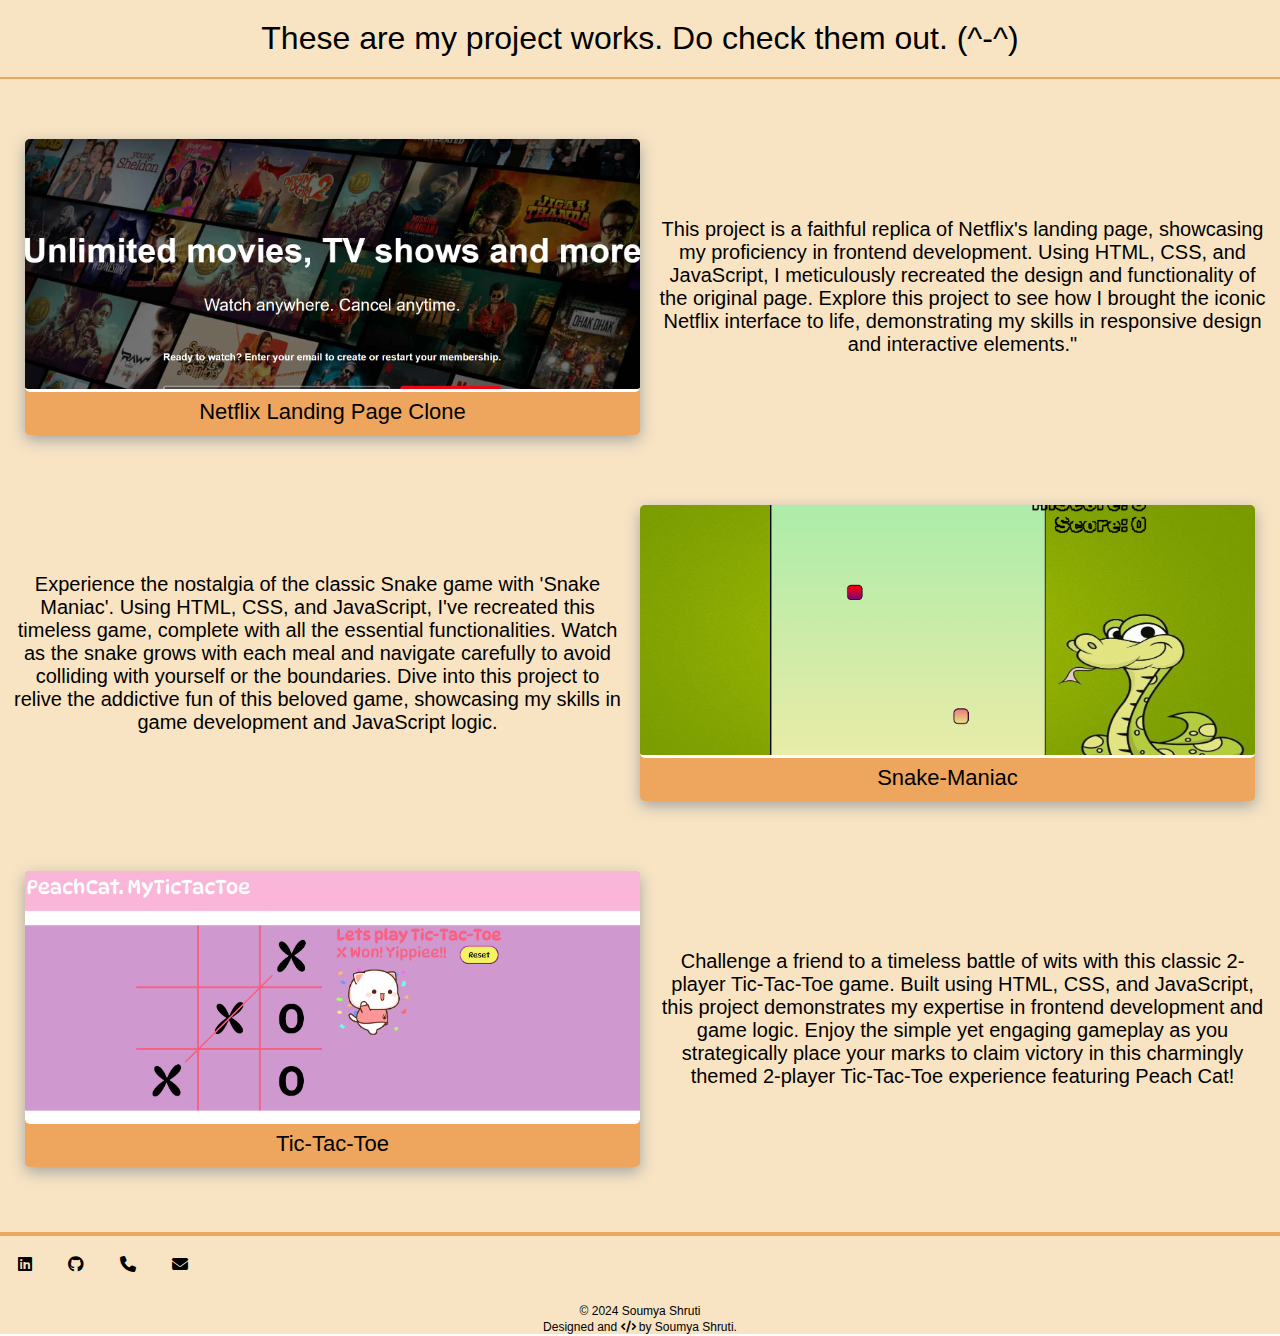
==== projects.html @ 02a7174b "new changes" ====
<!DOCTYPE html>
<html lang="en">
<head>
    <meta charset="UTF-8">
    <meta name="viewport" content="width=device-width, initial-scale=1.0">
    <title>My Projects</title>
    <link rel="stylesheet" href="projects.css">
    <link rel="stylesheet" href="https://cdnjs.cloudflare.com/ajax/libs/font-awesome/6.5.1/css/all.min.css">
    
</head>
<body>
    <section class="projects-section" id="projects-page">
        <div class="project-heading">
            <h1>
                These are my project works. Do check them out. (^-^)
            </h1>
        </div>
        <div class="projects">
            <div class="project">
                <a class="project-card" href="">
                    <img src="./assets/Screenshot (1014).png" alt="project1">
                    <p>Netflix Landing Page Clone</p>
                </a>
                <p class="project-desc">This project is a faithful replica of Netflix's landing page, showcasing my proficiency in frontend development. Using HTML, CSS, and JavaScript, I meticulously recreated the design and functionality of the original page. Explore this project to see how I brought the iconic Netflix interface to life, demonstrating my skills in responsive design and interactive elements."</p>
            
            </div>
            <!-- <div class="project">
                <a class="project-card" href="https://soumyru.github.io/Netflix-Clone/">
                    <img src="./assets/Screenshot (1014).png">
                    <p>Netflix-Clone</p>
                </a>
                <p class="project-desc">Lorem ipsum dolor sit amet, consectetur adipisicing elit. Architecto, praesentium.</p>
                
            </div> -->
            <div class="project"><a class="project-card" href="https://soumyru.github.io/Snake-Maniac/">
                <img src="./assets/snakeManiac.png">
                <p>Snake-Maniac</p>
            </a>
            <p class="project-desc">Experience the nostalgia of the classic Snake game with 'Snake Maniac'. Using HTML, CSS, and JavaScript, I've recreated this timeless game, complete with all the essential functionalities. Watch as the snake grows with each meal and navigate carefully to avoid colliding with yourself or the boundaries. Dive into this project to relive the addictive fun of this beloved game, showcasing my skills in game development and JavaScript logic.</p>
            </div>
            <div class="project">
                <a class="project-card" href="https://soumyru.github.io/Tic-Tac-Toe/">
                    <img src="./assets/peachCat.png">
                    <p>Tic-Tac-Toe</p>
                </a>
                <p class="project-desc">Challenge a friend to a timeless battle of wits with this classic 2-player Tic-Tac-Toe game. Built using HTML, CSS, and JavaScript, this project demonstrates my expertise in frontend development and game logic. Enjoy the simple yet engaging gameplay as you strategically place your marks to claim victory in this charmingly themed 2-player Tic-Tac-Toe experience featuring Peach Cat!</p>
                
            </div>
            <!-- <a class="project-card" href="">
                <img src="">
                <p>Project5</p>
            </a>
            <p class="project-desc">Lorem ipsum dolor sit amet, consectetur adipisicing elit. Architecto, praesentium.</p>
            <a class="project-card" href="https://soumyru.github.io/Tic-Tac-Toe/">
                <img src="./assets/peachCat.png">
                <p>Project6</p>
            </a>
            <p class="project-desc">Lorem ipsum dolor sit amet, consectetur adipisicing elit. Architecto, praesentium.</p> -->
            </div>
    </section>
    <footer class="footer">
        <section class="contact-section" id="contact-section">
            <div class="contacts">
                <a href="https://www.linkedin.com/in/soumya-s-b2384b203/" target="_blank"><i class="fa-brands fa-linkedin"></i></a>
                <a href="https://github.com/soumyru" target="_blank"><i class="fa-brands fa-github"></i></a>
                <a href="tel:+919006113094"><i class="fa-solid fa-phone"></i></a>
                <a href="mailto:soumya.shruti1120@gmail.com" target="_blank"><i class="fa-solid fa-envelope"></i></a>
            </div>   
        </section>
        <p class="footer-p">&copy; 2024 Soumya Shruti</p>
        <p class="footer-p">Designed and <i class="fa-solid fa-code"></i> by Soumya Shruti.</p>
    </footer>
</body>
</html>
---- projects.css ----
*{
    margin: 0;
    padding: 0;
}

body{
    font-family:'Segoe UI', Tahoma, Geneva, Verdana, sans-serif;
    
}

.projects-section{
    width: 100%;
    display: flex;
    margin: 0 auto;
    flex-direction: column;
    flex-wrap: wrap;
    align-items: center;
    /* padding: 20px 20px; */
    /* background: linear-gradient(to bottom, #ffffff,rgb(238, 165, 93)); */
    background-color: rgb(248, 228, 195);
    border-bottom:  rgb(238, 165, 93) 2px solid;
}

.project-heading{
    display: flex;
    position: relative;
    width: 100%;
    justify-content: center;
    padding: 20px 0;
    color: black;
    margin-bottom: 15px;
    border-bottom:  rgb(238, 165, 93) 2px solid;
}

.project-heading h1{
    font-weight: 400;
}
.projects{
    width: 100%;
    display: flex;
    flex-direction: row;
    flex-wrap: wrap;
    justify-content: center;
    align-items: center;
    padding: 20px 0;
    /* background-color: #0c2e28; */
}

.project{
    display: flex;
    flex-wrap: wrap;
    width: 100%;
    margin-bottom: 20px;
    /* height: auto; */
    padding: 10px;
}

.project-card{
   width: 200px;
   max-height: 300px;
   margin: 15px;
   text-align: center;
   font-size: 30px;
   text-decoration: none;
   border-radius: 5px;
   box-shadow:0 5px 15px rgb(164, 164, 164);
   flex: 1;
   background: rgb(238, 165, 93);
}

.project:nth-child(even) {
    flex-direction: row-reverse;
}

.project-card img{
    width: 100%;
    height: auto;
    max-height: 250px;
    object-fit: cover;
    border-bottom: 3px #fff solid;
    border-radius: 5px;
}

.project-card p{
    display: flex;
    position: relative;
    align-items: center;
    justify-content: center;
    margin:0 auto;
    color: #000;
    font-size: 22px;
    margin-bottom: 10px;
}

.project-card p:hover{
    color: rgb(188, 94, 0);
}

.project-desc{
    display: flex;
    position: relative;
    align-items: center;
    margin: 0 auto;
    text-align: center;
    text-wrap:wrap;
    flex: 1;
    font-size: 20px;
    color: black;
    font-weight: 200;
    justify-content: center;
}

.footer{
    width: 100%;
    height: auto;
    text-align: center;
    color: black;
    background-color: rgb(248, 228, 195);
    border-top:rgb(238, 165, 93) 2px solid; 
}

.contact-section{
    width: 100%;
    display: flex;
    flex-direction: column;
    padding-top: 20px;
    text-align: left;
    margin: 0 auto;
    margin-bottom: 30px;
}

.contact-section p{
    margin-bottom: 12px;
    font-size: 25px;
    font-weight: 500;
    padding-left: 20px;
}

.contacts{
    display: flex;
    position: relative;
    text-align: left;   
}

.contacts a{
    text-decoration: none;
    color: black;
    padding: 0 18px;
}

.contacts a:hover{
    color: rgb(235, 146, 58);
}

.footer-p{
    font-size: 12px;
    margin-bottom: 2px;
}
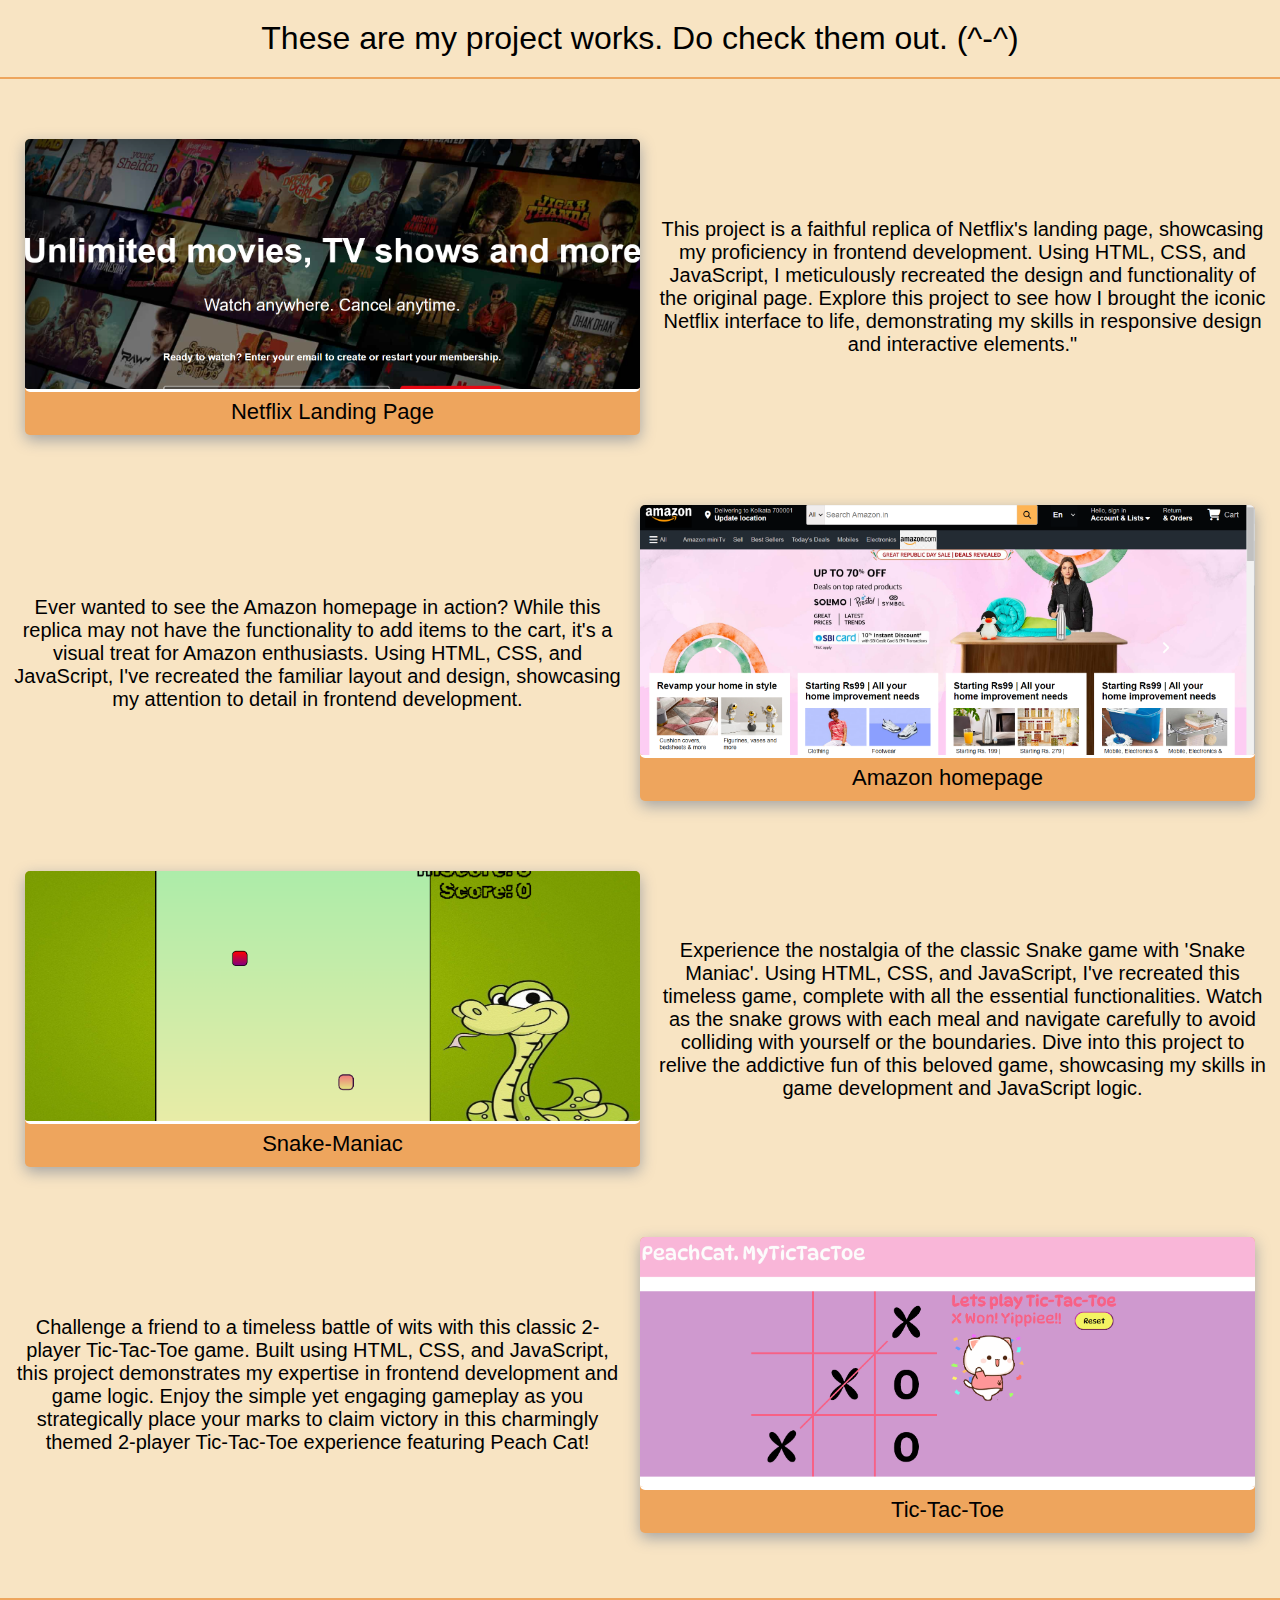
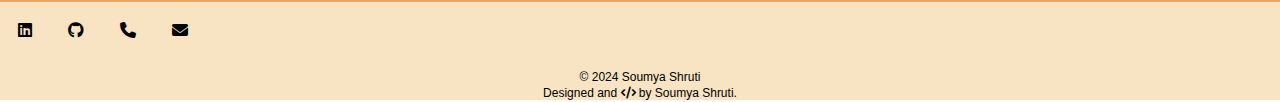
==== commit 93bc9584: "project added" ====
--- a/projects.html
+++ b/projects.html
@@ -19,19 +19,19 @@
             <div class="project">
                 <a class="project-card" href="">
                     <img src="./assets/Screenshot (1014).png" alt="project1">
-                    <p>Netflix Landing Page Clone</p>
+                    <p>Netflix Landing Page</p>
                 </a>
                 <p class="project-desc">This project is a faithful replica of Netflix's landing page, showcasing my proficiency in frontend development. Using HTML, CSS, and JavaScript, I meticulously recreated the design and functionality of the original page. Explore this project to see how I brought the iconic Netflix interface to life, demonstrating my skills in responsive design and interactive elements."</p>
             
             </div>
-            <!-- <div class="project">
-                <a class="project-card" href="https://soumyru.github.io/Netflix-Clone/">
-                    <img src="./assets/Screenshot (1014).png">
-                    <p>Netflix-Clone</p>
+            <div class="project">
+                <a class="project-card" href="https://soumyru.github.io/amazon-homepage-clone/">
+                    <img src="./assets/Screenshot (1026).png">
+                    <p>Amazon homepage</p>
                 </a>
-                <p class="project-desc">Lorem ipsum dolor sit amet, consectetur adipisicing elit. Architecto, praesentium.</p>
+                <p class="project-desc">Ever wanted to see the Amazon homepage in action? While this replica may not have the functionality to add items to the cart, it's a visual treat for Amazon enthusiasts. Using HTML, CSS, and JavaScript, I've recreated the familiar layout and design, showcasing my attention to detail in frontend development.</p>
                 
-            </div> -->
+            </div>
             <div class="project"><a class="project-card" href="https://soumyru.github.io/Snake-Maniac/">
                 <img src="./assets/snakeManiac.png">
                 <p>Snake-Maniac</p>
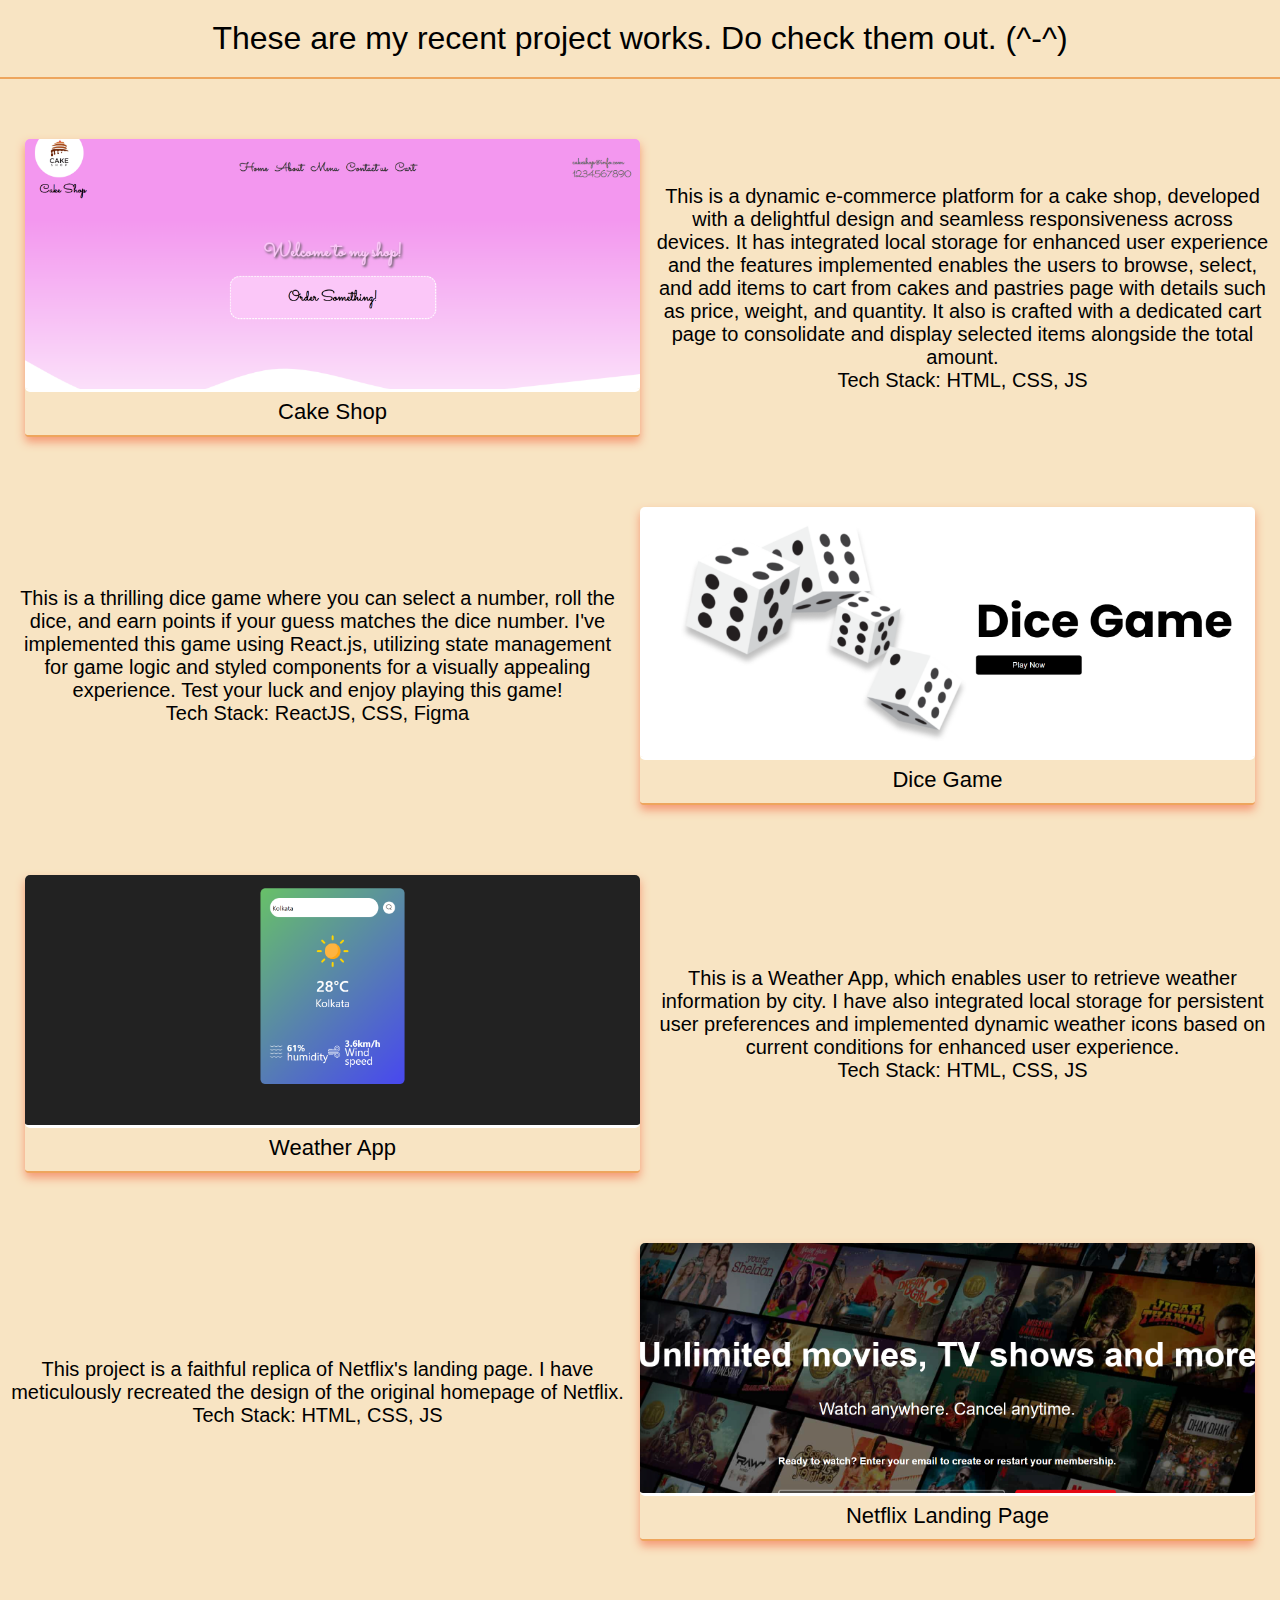
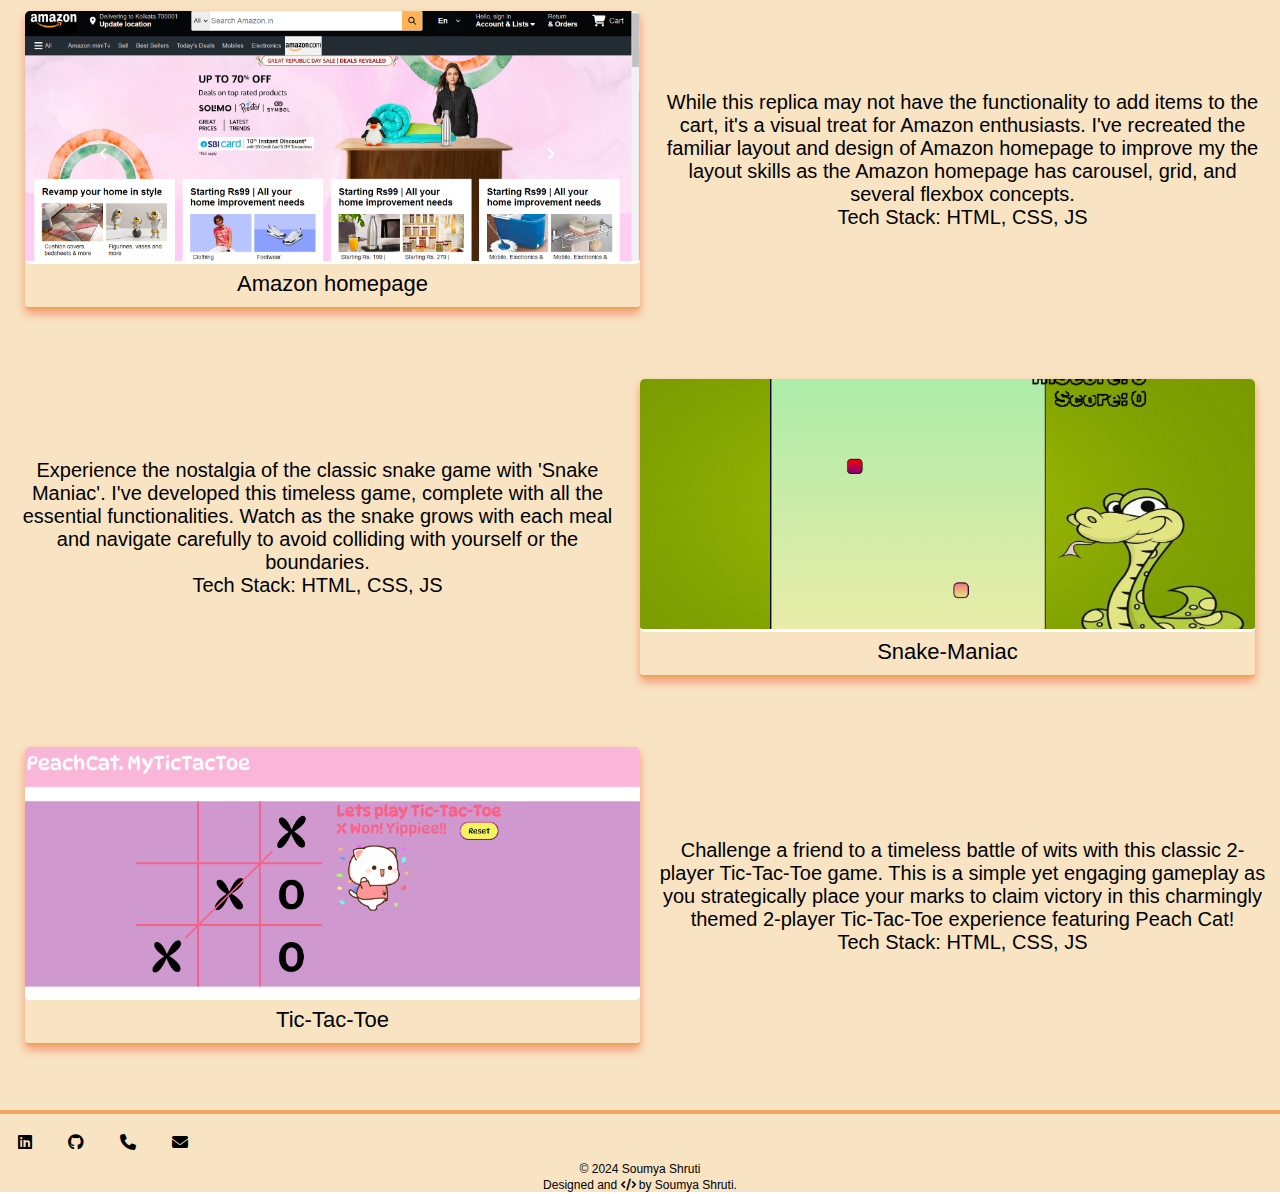
==== commit 628d8908: "new changes" ====
--- a/projects.html
+++ b/projects.html
@@ -12,50 +12,104 @@
     <section class="projects-section" id="projects-page">
         <div class="project-heading">
             <h1>
-                These are my project works. Do check them out. (^-^)
+                These are my recent project works. Do check them out. (^-^)
             </h1>
         </div>
         <div class="projects">
+            <div class="project">
+                <a class="project-card" href="https://soumyru-cake-shop.netlify.app/">
+                    <img src="./assets/cake-shop.png">
+                    <p>Cake Shop</p>
+                </a>
+                <div class="project-desc">
+                    <p>This is a dynamic e-commerce platform for a cake shop, developed with a delightful design and seamless responsiveness across devices.
+                        It has integrated local storage for enhanced user experience
+                        and the features implemented enables the
+                        users to browse, select, and add items to cart
+                        from cakes and pastries page with details such
+                        as price, weight, and quantity. It also is crafted with a dedicated cart page to consolidate
+                        and display selected items alongside the total amount.</p>
+                    <p><b>Tech Stack: </b>HTML, CSS, JS</p>
+                </div>
+            </div>
+            <div class="project">
+                <a class="project-card" href="https://soumyru-dice-game.netlify.app/">
+                    <img src="./assets/dice-game.png">
+                    <p>Dice Game</p>
+                </a>
+                <div class="project-desc">
+                    <p>This is a thrilling dice game  where you can select a number, roll the dice, and earn points if your guess matches the dice number. I've implemented this game using React.js, utilizing state management for game logic and styled components for a visually appealing experience. Test your luck and enjoy playing this game!</p>
+                    <p><b>Tech Stack: </b>ReactJS, CSS, Figma</p>
+                </div>
+            </div>
+            <div class="project">
+                <a class="project-card" href="https://soumyru-weather-app.netlify.app/">
+                    <img src="./assets/weather-app.png">
+                    <p>Weather App</p>
+                </a>
+                <div class="project-desc">
+                    <p>This is a Weather App, which enables user to retrieve weather information by city. I have also integrated local storage for persistent user
+                        preferences and implemented dynamic weather icons based on current conditions
+                        for enhanced user experience.</p>
+                    <p><b>Tech Stack: </b>HTML, CSS, JS</p>
+                </div>
+            </div>
             <div class="project">
                 <a class="project-card" href="">
                     <img src="./assets/Screenshot (1014).png" alt="project1">
                     <p>Netflix Landing Page</p>
                 </a>
-                <p class="project-desc">This project is a faithful replica of Netflix's landing page, showcasing my proficiency in frontend development. Using HTML, CSS, and JavaScript, I meticulously recreated the design and functionality of the original page. Explore this project to see how I brought the iconic Netflix interface to life, demonstrating my skills in responsive design and interactive elements."</p>
+                <div class="project-desc">
+                    <p>This project is a faithful replica of Netflix's landing page. I have meticulously recreated the design of the original homepage of Netflix.</p>
+                    <p><b>Tech Stack: </b>HTML, CSS, JS</p>
+                </div>
             
             </div>
             <div class="project">
-                <a class="project-card" href="https://soumyru.github.io/amazon-homepage-clone/">
+                <a class="project-card" href="https://soumyru-amazon-clone.netlify.app/">
                     <img src="./assets/Screenshot (1026).png">
                     <p>Amazon homepage</p>
                 </a>
-                <p class="project-desc">Ever wanted to see the Amazon homepage in action? While this replica may not have the functionality to add items to the cart, it's a visual treat for Amazon enthusiasts. Using HTML, CSS, and JavaScript, I've recreated the familiar layout and design, showcasing my attention to detail in frontend development.</p>
+                <div class="project-desc">
+                    <p>While this replica may not have the functionality to add items to the cart, it's a visual treat for Amazon enthusiasts. I've recreated the familiar layout and design of Amazon homepage to improve my the layout skills as the Amazon homepage has carousel, grid, and several flexbox concepts.</p>
+                    <p><b>Tech Stack: </b>HTML, CSS, JS</p>
+                </div>
                 
             </div>
-            <div class="project"><a class="project-card" href="https://soumyru.github.io/Snake-Maniac/">
+            <div class="project">
+                <a class="project-card" href="https://soumyru-snake-maniac.netlify.app/">
                 <img src="./assets/snakeManiac.png">
                 <p>Snake-Maniac</p>
             </a>
-            <p class="project-desc">Experience the nostalgia of the classic Snake game with 'Snake Maniac'. Using HTML, CSS, and JavaScript, I've recreated this timeless game, complete with all the essential functionalities. Watch as the snake grows with each meal and navigate carefully to avoid colliding with yourself or the boundaries. Dive into this project to relive the addictive fun of this beloved game, showcasing my skills in game development and JavaScript logic.</p>
+            <div class="project-desc">
+                <p>Experience the nostalgia of the classic snake game with 'Snake Maniac'. I've developed this timeless game, complete with all the essential functionalities. Watch as the snake grows with each meal and navigate carefully to avoid colliding with yourself or the boundaries.</p>
+                <p><b>Tech Stack: </b>HTML, CSS, JS</p>
+            </div>
             </div>
             <div class="project">
-                <a class="project-card" href="https://soumyru.github.io/Tic-Tac-Toe/">
+                <a class="project-card" href="https://soumyru-tic-tac-toe.netlify.app/">
                     <img src="./assets/peachCat.png">
                     <p>Tic-Tac-Toe</p>
                 </a>
-                <p class="project-desc">Challenge a friend to a timeless battle of wits with this classic 2-player Tic-Tac-Toe game. Built using HTML, CSS, and JavaScript, this project demonstrates my expertise in frontend development and game logic. Enjoy the simple yet engaging gameplay as you strategically place your marks to claim victory in this charmingly themed 2-player Tic-Tac-Toe experience featuring Peach Cat!</p>
+                <div class="project-desc">
+                    <p>Challenge a friend to a timeless battle of wits with this classic 2-player Tic-Tac-Toe game. This is a simple yet engaging gameplay as you strategically place your marks to claim victory in this charmingly themed 2-player Tic-Tac-Toe experience featuring Peach Cat!</p>
+                    <p><b>Tech Stack: </b>HTML, CSS, JS</p>
+                </div>
                 
             </div>
+            
             <!-- <a class="project-card" href="">
                 <img src="">
                 <p>Project5</p>
             </a>
-            <p class="project-desc">Lorem ipsum dolor sit amet, consectetur adipisicing elit. Architecto, praesentium.</p>
+            <div class="project-desc">
+                Lorem ipsum dolor sit amet, consectetur adipisicing elit. Architecto, praesentium.</div>
             <a class="project-card" href="https://soumyru.github.io/Tic-Tac-Toe/">
                 <img src="./assets/peachCat.png">
                 <p>Project6</p>
             </a>
-            <p class="project-desc">Lorem ipsum dolor sit amet, consectetur adipisicing elit. Architecto, praesentium.</p> -->
+            <div class="project-desc">
+                Lorem ipsum dolor sit amet, consectetur adipisicing elit. Architecto, praesentium.</div> -->
             </div>
     </section>
     <footer class="footer">
--- a/projects.css
+++ b/projects.css
@@ -48,10 +48,10 @@
 
 .project{
     display: flex;
+    position: relative;
     flex-wrap: wrap;
     width: 100%;
     margin-bottom: 20px;
-    /* height: auto; */
     padding: 10px;
 }
 
@@ -59,13 +59,15 @@
    width: 200px;
    max-height: 300px;
    margin: 15px;
+   min-width:400px;
    text-align: center;
    font-size: 30px;
    text-decoration: none;
-   border-radius: 5px;
-   box-shadow:0 5px 15px rgb(164, 164, 164);
+   border-radius: 4px;
+   box-shadow:0 5px 10px rgb(245, 153, 117);
    flex: 1;
-   background: rgb(238, 165, 93);
+   background-color: rgb(248, 228, 195);
+   border-bottom: rgb(238, 165, 93) solid 2px;
 }
 
 .project:nth-child(even) {
@@ -90,14 +92,16 @@
     color: #000;
     font-size: 22px;
     margin-bottom: 10px;
+    
 }
 
 .project-card p:hover{
-    color: rgb(188, 94, 0);
+    color: rgb(238, 165, 93);
 }
 
 .project-desc{
     display: flex;
+    flex-direction: column;
     position: relative;
     align-items: center;
     margin: 0 auto;
@@ -126,7 +130,7 @@
     padding-top: 20px;
     text-align: left;
     margin: 0 auto;
-    margin-bottom: 30px;
+    margin-bottom: 10px;
 }
 
 .contact-section p{
